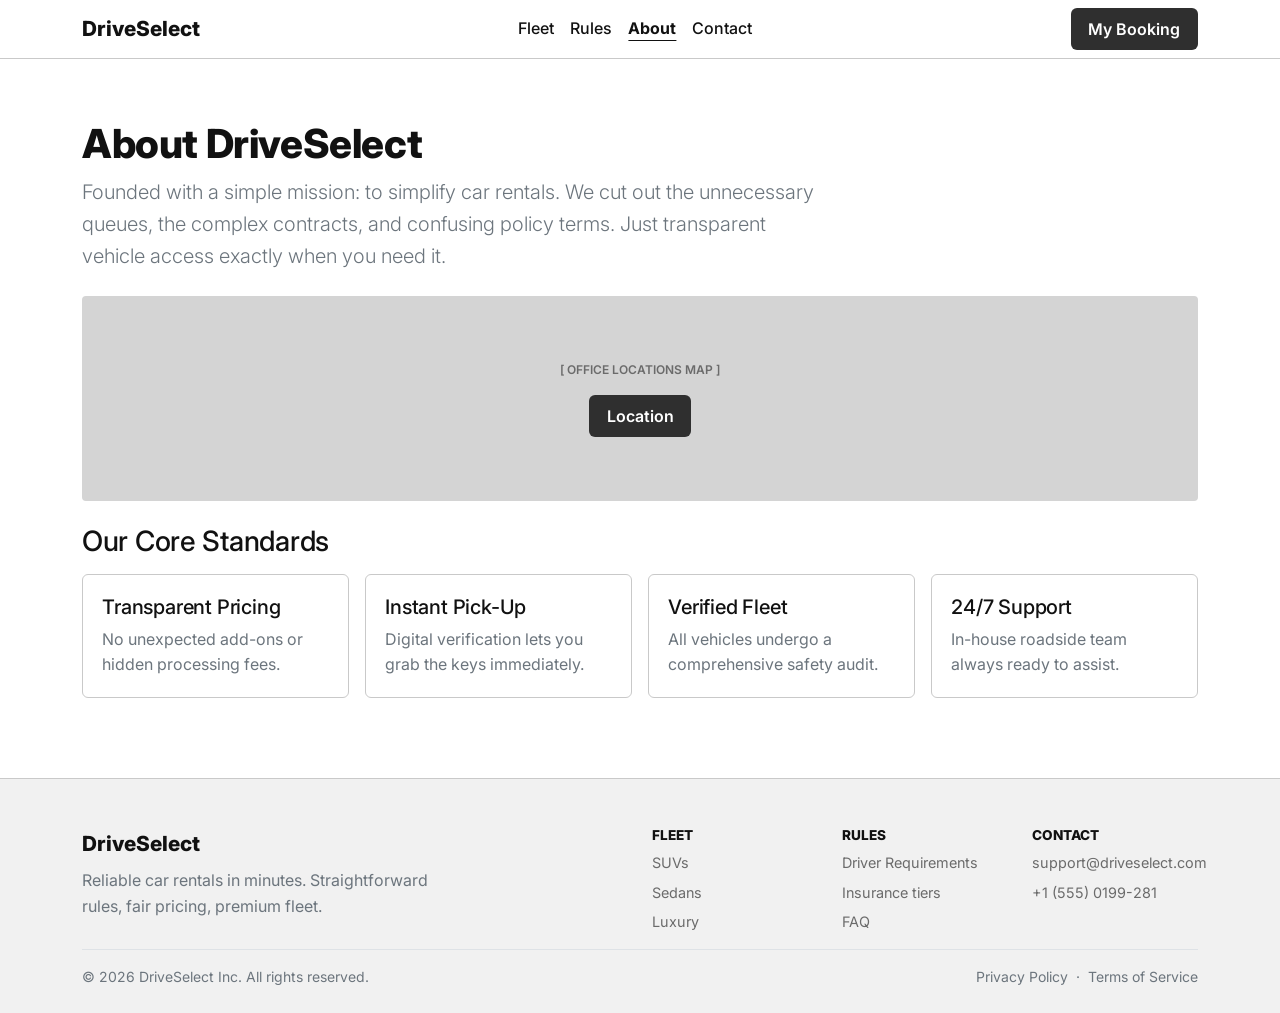
==== about.html @ 099afec9 "Midterm project" ====
<!DOCTYPE html>
<html lang="en">
<head>
  <meta charset="UTF-8">
  <meta name="viewport" content="width=device-width, initial-scale=1">
  <title>About | DriveSelect</title>
  <link href="https://cdn.jsdelivr.net/npm/bootstrap@5.3.3/dist/css/bootstrap.min.css" rel="stylesheet">
  <link href="https://fonts.googleapis.com/css2?family=Inter:wght@400;500;600;700;800&display=swap" rel="stylesheet">
  <link href="css/style.css" rel="stylesheet">
</head>
<body>

  
  <header id="siteHeader">
    <nav class="navbar navbar-expand-md" aria-label="Main navigation">
      <div class="container">
        <a class="logo" href="index.html">DriveSelect</a>

        <button class="navbar-toggler" type="button"
                data-bs-toggle="collapse" data-bs-target="#menu"
                aria-controls="menu" aria-expanded="false" aria-label="Toggle navigation">
          <span class="navbar-toggler-icon"></span>
        </button>

        <div class="collapse navbar-collapse" id="menu">
          <ul class="navbar-nav mx-auto">
            <li class="nav-item"><a class="nav-link" href="fleet.html">Fleet</a></li>
            <li class="nav-item"><a class="nav-link" href="rules.html">Rules</a></li>
            <li class="nav-item"><a class="nav-link active" href="about.html">About</a></li>
            <li class="nav-item"><a class="nav-link" href="contact.html">Contact</a></li>
          </ul>
          <a href="contact.html" class="btn btn-dark-ws">My Booking</a>
        </div>
      </div>
    </nav>
  </header>

  <main>
    <section class="container pt-5">
      <h1>About DriveSelect</h1>
      <p class="lead text-secondary col-lg-8 px-0">
        Founded with a simple mission: to simplify car rentals. We cut out the unnecessary
        queues, the complex contracts, and confusing policy terms. Just transparent vehicle
        access exactly when you need it.
      </p>

      
      <div class="photo my-4 d-flex flex-column align-items-center justify-content-center gap-3"
           style="padding:4rem 0">
        <span>[ OFFICE LOCATIONS MAP ]</span>
        <a class="btn btn-dark-ws" id="locationBtn"
           href="https://2gis.kz/astana/geo/70000001061742254"
           target="_blank" rel="noopener noreferrer">Location</a>
      </div>

      
      <h2 class="h3 mb-3">Our Core Standards</h2>
      <div class="about-grid">
        <div>
          <h3 class="h5">Transparent Pricing</h3>
          <p class="mb-0 text-secondary">No unexpected add-ons or hidden processing fees.</p>
        </div>
        <div>
          <h3 class="h5">Instant Pick-Up</h3>
          <p class="mb-0 text-secondary">Digital verification lets you grab the keys immediately.</p>
        </div>
        <div>
          <h3 class="h5">Verified Fleet</h3>
          <p class="mb-0 text-secondary">All vehicles undergo a comprehensive safety audit.</p>
        </div>
        <div>
          <h3 class="h5">24/7 Support</h3>
          <p class="mb-0 text-secondary">In-house roadside team always ready to assist.</p>
        </div>
      </div>
    </section>
  </main>

  
  <footer>
    <div class="container">
      <div class="row g-4">
        <div class="col-12 col-md-6">
          <p class="logo mb-2">DriveSelect</p>
          <p class="text-secondary col-md-8 px-0">
            Reliable car rentals in minutes. Straightforward rules, fair pricing, premium fleet.
          </p>
        </div>

        <div class="col-4 col-md-2">
          <h4>Fleet</h4>
          <ul class="list-unstyled">
            <li>SUVs</li>
            <li>Sedans</li>
            <li>Luxury</li>
          </ul>
        </div>

        <div class="col-4 col-md-2">
          <h4>Rules</h4>
          <ul class="list-unstyled">
            <li><a href="rules.html">Driver Requirements</a></li>
            <li><a href="rules.html">Insurance tiers</a></li>
            <li><a href="rules.html">FAQ</a></li>
          </ul>
        </div>

        <div class="col-4 col-md-2">
          <h4>Contact</h4>
          <ul class="list-unstyled">
            <li>support@driveselect.com</li>
            <li>+1 (555) 0199-281</li>
          </ul>
        </div>
      </div>

      <div class="d-flex justify-content-between flex-wrap gap-2 border-top pt-3 small text-secondary">
        <span>&copy; 2026 DriveSelect Inc. All rights reserved.</span>
        <span>Privacy Policy &nbsp;&middot;&nbsp; Terms of Service</span>
      </div>
    </div>
  </footer>

  <script src="https://cdn.jsdelivr.net/npm/bootstrap@5.3.3/dist/js/bootstrap.bundle.min.js"></script>
</body>
</html>
---- css/style.css ----
:root{--ink:#111;--muted:#6b6b6b;--card:#e4e4e4;--line:#c9c9c9;--soft:#f1f1f1;--btn:#2f2f2f}

body{font-family:'Inter',sans-serif;color:var(--ink);line-height:1.6}

h1,h2,h3{font-weight:800;letter-spacing:-.01em}

a{color:inherit;text-decoration:none}


#siteHeader{position:fixed;top:0;left:0;right:0;z-index:1000;background:#fff;border-bottom:1px solid var(--line)}

.logo{font-weight:800;font-size:1.3rem}

#siteHeader .nav-link{color:var(--ink);font-weight:500}

#siteHeader .nav-link.active{font-weight:700;text-decoration:underline;text-underline-offset:6px}

main{padding-top:72px}

.btn-dark-ws{background:var(--btn);color:#fff;font-weight:600;border:0;border-radius:6px;padding:.55rem 1.1rem}

.btn-dark-ws:hover{background:#000;color:#fff}


.hero{position:relative;background:#fafafa;padding:5rem 0 6rem}

.hero h1{font-size:clamp(2rem,5vw,3.5rem);max-width:14ch}

.search-widget{position:relative;background:#fff;border:1px solid var(--line);border-radius:8px;padding:1.5rem;margin-top:2.5rem}

.search-widget .tag{position:absolute;top:-12px;left:20px;background:var(--btn);color:#fff;font-size:.75rem;padding:2px 10px;border-radius:12px}


.car-grid{display:grid;grid-template-columns:repeat(3,1fr);gap:1.5rem}

.car-card{background:var(--card);border:1px solid var(--line);border-radius:6px;padding:1.4rem}

.car-card h3{font-size:1.15rem;margin:0}

.car-card .meta{color:var(--muted);font-size:.9rem}

.car-bottom{display:flex;align-items:center;justify-content:space-between;gap:.75rem;margin-top:1.2rem}

.price{font-weight:800}

.photo{background:#d4d4d4;color:var(--muted);font-size:.75rem;font-weight:600;text-align:center;padding:1.8rem 0;border-radius:4px;margin-bottom:1rem}


.filters{background:var(--soft);border:1px solid var(--line);border-radius:6px;padding:1.2rem}

.filters h3{font-size:.8rem;margin-top:1rem;text-transform:uppercase}

.rule-block{border-left:4px solid var(--btn);padding-left:1rem;margin-bottom:2rem}

.about-grid{display:grid;grid-template-columns:repeat(4,1fr);gap:1rem}

.about-grid div{border:1px solid var(--line);border-radius:6px;padding:1.2rem}

.info-card{background:var(--soft);border-radius:6px;padding:1.2rem;margin-bottom:1rem}

.info-card h3{font-size:.8rem;color:var(--muted);text-transform:uppercase}

footer{background:var(--soft);border-top:1px solid var(--line);margin-top:5rem;padding:3rem 0 1.5rem}

footer h4{font-size:.85rem;font-weight:800;text-transform:uppercase}

footer li{margin-bottom:.4rem;color:var(--muted);font-size:.9rem}

:focus-visible{outline:3px solid #000;outline-offset:2px}


@media (max-width:992px){
  .car-grid{grid-template-columns:repeat(2,1fr)}
  .about-grid{grid-template-columns:repeat(2,1fr)}
}

@media (max-width:576px){
  .car-grid,.about-grid{grid-template-columns:1fr}
  .hero{padding:3rem 0 4rem}
  .car-bottom{flex-wrap:wrap}
}

.car-img{display:block;width:100%;height:170px;object-fit:cover;border-radius:4px;margin-bottom:1rem}
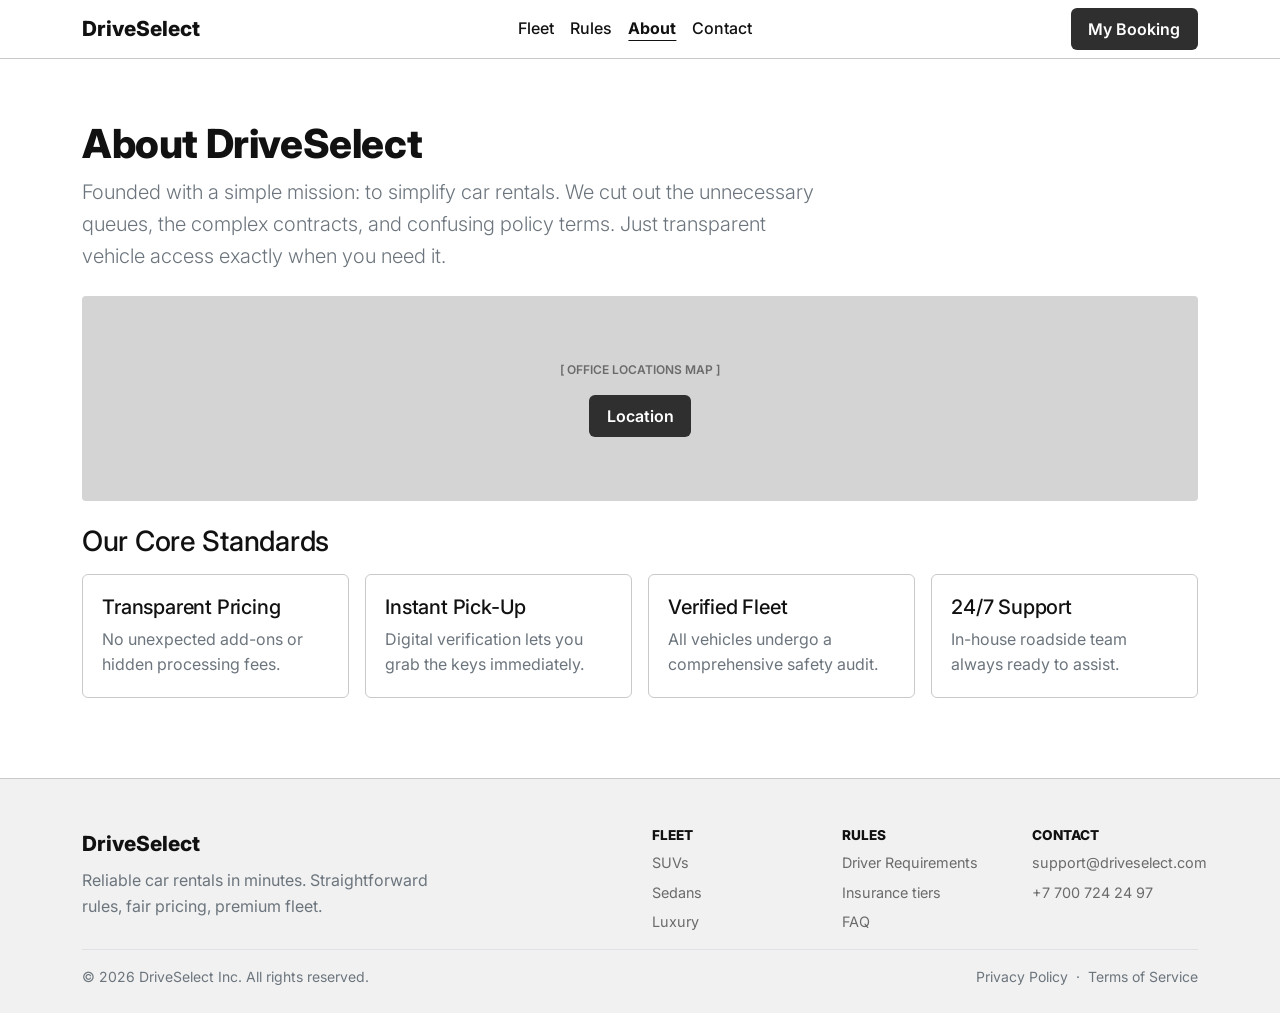
==== commit d7b2aa27: "feat: local files" ====
--- a/about.html
+++ b/about.html
@@ -109,7 +109,7 @@
           <h4>Contact</h4>
           <ul class="list-unstyled">
             <li>support@driveselect.com</li>
-            <li>+1 (555) 0199-281</li>
+            <li>+7 700 724 24 97</li>
           </ul>
         </div>
       </div>
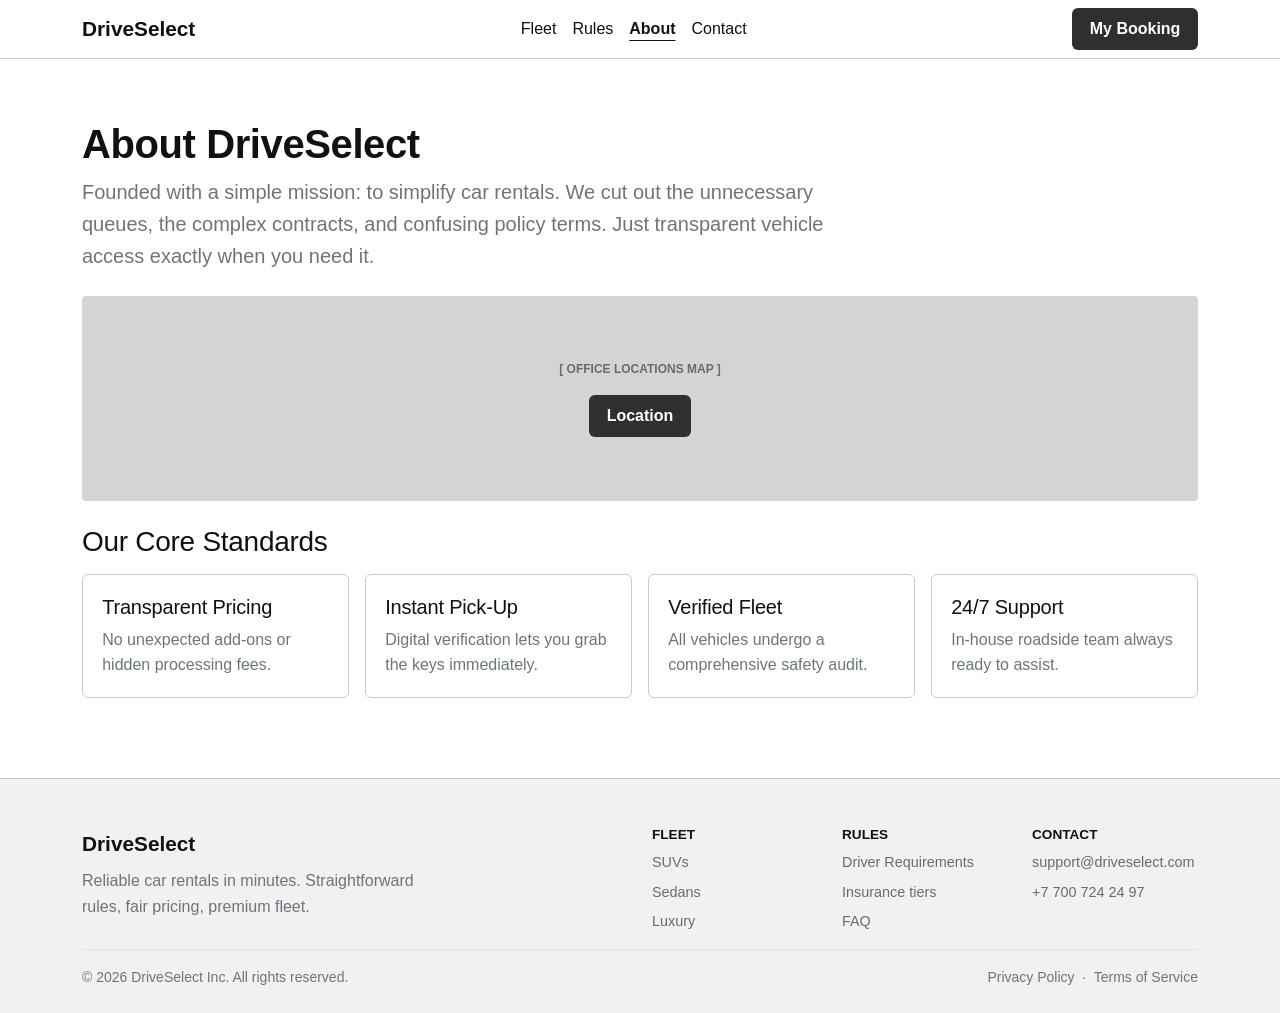
==== commit 389b351d: "Update about.html" ====
--- a/about.html
+++ b/about.html
@@ -5,7 +5,6 @@
   <meta name="viewport" content="width=device-width, initial-scale=1">
   <title>About | DriveSelect</title>
   <link href="https://cdn.jsdelivr.net/npm/bootstrap@5.3.3/dist/css/bootstrap.min.css" rel="stylesheet">
-  <link href="https://fonts.googleapis.com/css2?family=Inter:wght@400;500;600;700;800&display=swap" rel="stylesheet">
   <link href="css/style.css" rel="stylesheet">
 </head>
 <body>
